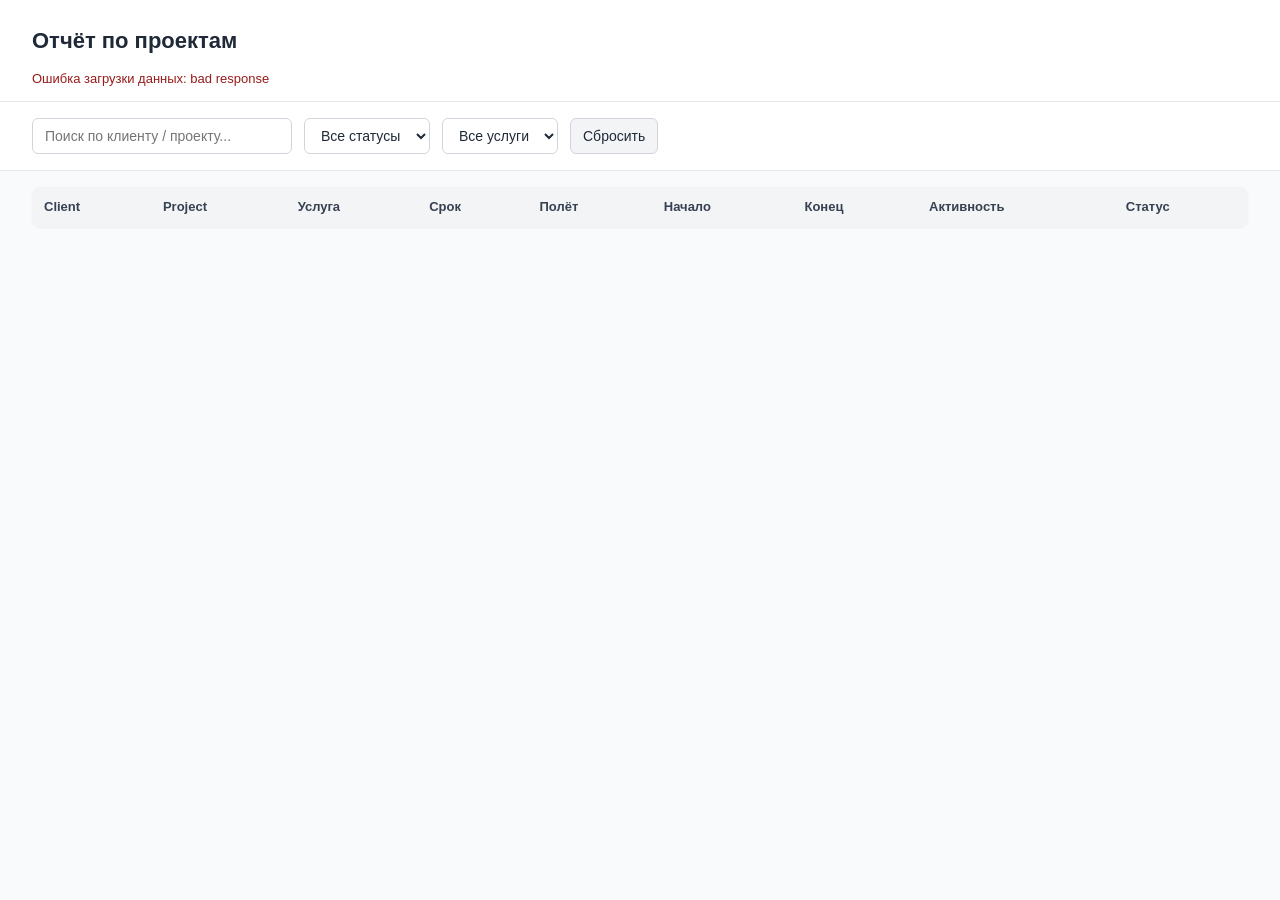
==== visualization/static/index.html @ fd854631 "Реализаци веб-сервера для визуализации" ====
<!DOCTYPE html>
<html lang="ru">
<head>
  <meta charset="utf-8">
  <meta name="viewport" content="width=device-width, initial-scale=1">
  <title>Отчёт по проектам</title>
  <link rel="stylesheet" href="style.css">
</head>
<body>
  <header>
    <h1>Отчёт по проектам</h1>
    <div id="summary" class="summary">Загрузка…</div>
  </header>

  <section class="filters">
    <input id="search" type="search" placeholder="Поиск по клиенту / проекту...">
    <select id="statusFilter"><option value="">Все статусы</option></select>
    <select id="serviceFilter"><option value="">Все услуги</option></select>
    <button id="resetBtn" type="button">Сбросить</button>
  </section>

  <main>
    <table id="reportTable">
      <thead>
        <tr>
          <th>Client</th>
          <th>Project</th>
          <th>Услуга</th>
          <th>Срок</th>
          <th>Полёт</th>
          <th>Начало</th>
          <th>Конец</th>
          <th>Активность</th>
          <th>Статус</th>
        </tr>
      </thead>
      <tbody></tbody>
    </table>
  </main>

  <script src="app.js"></script>
</body>
</html>
---- visualization/static/style.css ----
* { box-sizing: border-box; }

body {
  margin: 0;
  font: 14px/1.5 -apple-system, BlinkMacSystemFont, "Segoe UI", Roboto, sans-serif;
  color: #1f2937;
  background: #f9fafb;
}

header {
  padding: 24px 32px 12px;
  background: #fff;
  border-bottom: 1px solid #e5e7eb;
}

h1 { margin: 0 0 12px; font-size: 22px; }

.summary { display: flex; gap: 16px; flex-wrap: wrap; color: #4b5563; font-size: 13px; }
.summary b { color: #111827; }

.filters {
  display: flex;
  gap: 12px;
  padding: 16px 32px;
  background: #fff;
  border-bottom: 1px solid #e5e7eb;
  flex-wrap: wrap;
}

.filters input,
.filters select,
.filters button {
  padding: 8px 12px;
  border: 1px solid #d1d5db;
  border-radius: 6px;
  font-size: 14px;
  background: #fff;
  color: inherit;
}

.filters input { min-width: 260px; }
.filters button { cursor: pointer; background: #f3f4f6; }
.filters button:hover { background: #e5e7eb; }

main { padding: 16px 32px 40px; }

table {
  width: 100%;
  border-collapse: collapse;
  background: #fff;
  border-radius: 8px;
  overflow: hidden;
  box-shadow: 0 1px 2px rgba(0,0,0,.05);
}

th, td {
  padding: 10px 12px;
  text-align: left;
  border-bottom: 1px solid #f1f3f5;
  white-space: nowrap;
}

th {
  background: #f3f4f6;
  font-weight: 600;
  font-size: 13px;
  color: #374151;
}

tbody tr:hover { background: #f9fafb; }

.status {
  display: inline-block;
  padding: 2px 8px;
  border-radius: 999px;
  font-size: 12px;
  font-weight: 500;
}

.status--пролонгировано   { background: #d1fae5; color: #065f46; }
.status--непролонгировано { background: #fee2e2; color: #991b1b; }
.status--отвал            { background: #fef3c7; color: #92400e; }
.status--неизвестно       { background: #e0e7ff; color: #3730a3; }
.status--разовые          { background: #e5e7eb; color: #374151; }
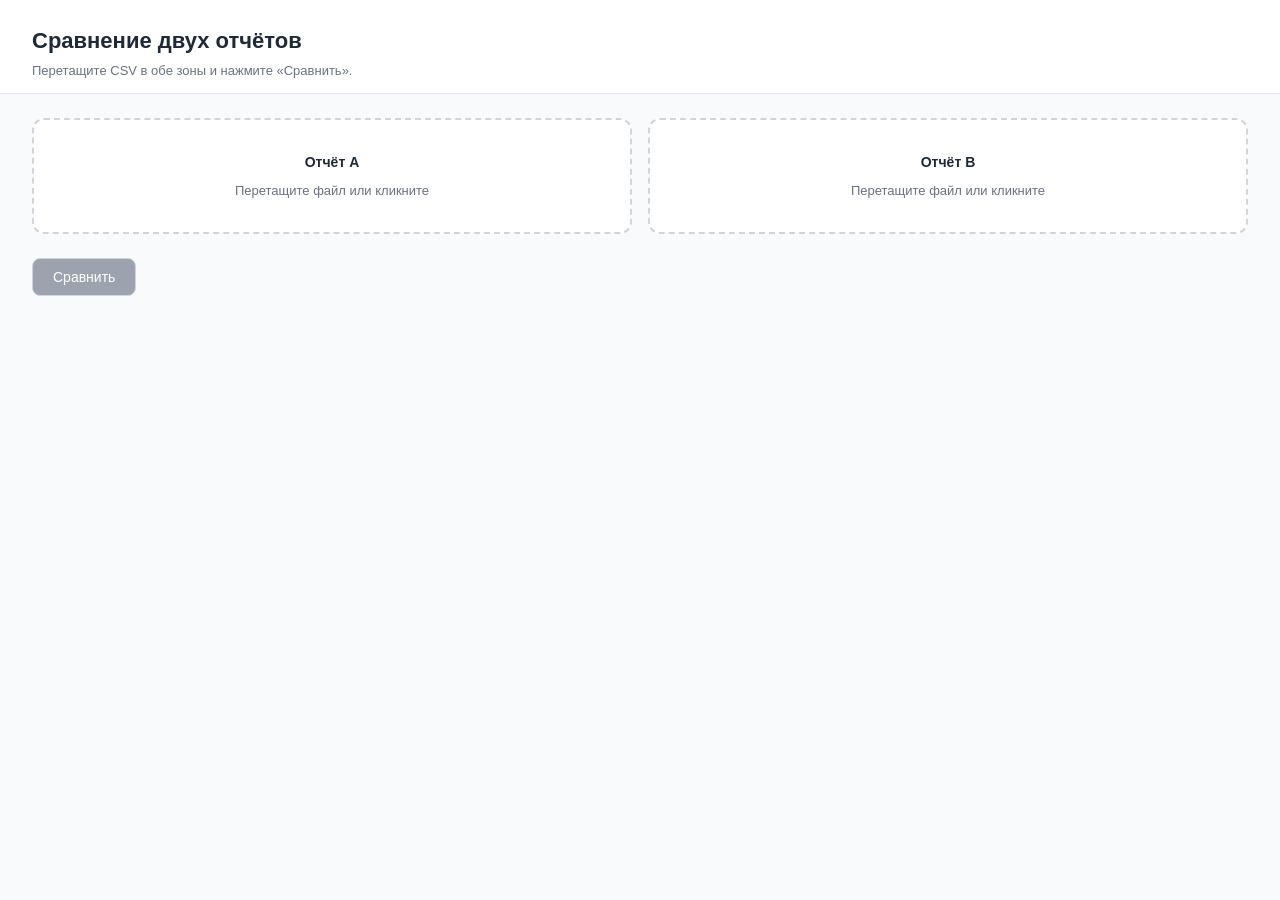
==== commit b041d024: "Веб-сервис сравнения отчетов" ====
--- a/visualization/static/index.html
+++ b/visualization/static/index.html
@@ -3,40 +3,37 @@
 <head>
   <meta charset="utf-8">
   <meta name="viewport" content="width=device-width, initial-scale=1">
-  <title>Отчёт по проектам</title>
+  <title>Сравнение отчётов</title>
   <link rel="stylesheet" href="style.css">
 </head>
 <body>
   <header>
-    <h1>Отчёт по проектам</h1>
-    <div id="summary" class="summary">Загрузка…</div>
+    <h1>Сравнение двух отчётов</h1>
+    <p class="hint">Перетащите CSV в обе зоны и нажмите «Сравнить».</p>
   </header>
 
-  <section class="filters">
-    <input id="search" type="search" placeholder="Поиск по клиенту / проекту...">
-    <select id="statusFilter"><option value="">Все статусы</option></select>
-    <select id="serviceFilter"><option value="">Все услуги</option></select>
-    <button id="resetBtn" type="button">Сбросить</button>
+  <section class="drops">
+    <div class="drop" id="dropA" data-slot="a">
+      <input type="file" id="fileA" accept=".csv" hidden>
+      <div class="drop__label">Отчёт A</div>
+      <div class="drop__filename" id="nameA">Перетащите файл или кликните</div>
+    </div>
+    <div class="drop" id="dropB" data-slot="b">
+      <input type="file" id="fileB" accept=".csv" hidden>
+      <div class="drop__label">Отчёт B</div>
+      <div class="drop__filename" id="nameB">Перетащите файл или кликните</div>
+    </div>
   </section>
 
-  <main>
-    <table id="reportTable">
-      <thead>
-        <tr>
-          <th>Client</th>
-          <th>Project</th>
-          <th>Услуга</th>
-          <th>Срок</th>
-          <th>Полёт</th>
-          <th>Начало</th>
-          <th>Конец</th>
-          <th>Активность</th>
-          <th>Статус</th>
-        </tr>
-      </thead>
-      <tbody></tbody>
-    </table>
-  </main>
+  <section class="actions">
+    <button id="compareBtn" disabled>Сравнить</button>
+    <span id="status" class="status"></span>
+  </section>
+
+  <section id="result" class="result hidden">
+    <div id="summary" class="summary"></div>
+    <div id="diffBlocks"></div>
+  </section>
 
   <script src="app.js"></script>
 </body>
--- a/visualization/static/style.css
+++ b/visualization/static/style.css
@@ -7,78 +7,313 @@
   background: #f9fafb;
 }
 
+
+/* =============================================================
+   Header
+   ============================================================= */
+
 header {
   padding: 24px 32px 12px;
   background: #fff;
   border-bottom: 1px solid #e5e7eb;
 }
 
-h1 { margin: 0 0 12px; font-size: 22px; }
-
-.summary { display: flex; gap: 16px; flex-wrap: wrap; color: #4b5563; font-size: 13px; }
-.summary b { color: #111827; }
-
-.filters {
+h1 {
+  margin: 0 0 4px;
+  font-size: 22px;
+}
+
+.hint {
+  margin: 0;
+  color: #6b7280;
+  font-size: 13px;
+}
+
+
+/* =============================================================
+   Drop zones
+   ============================================================= */
+
+.drops {
+  display: grid;
+  grid-template-columns: 1fr 1fr;
+  gap: 16px;
+  padding: 24px 32px 8px;
+}
+
+.drop {
+  border: 2px dashed #d1d5db;
+  border-radius: 12px;
+  padding: 32px 16px;
+  text-align: center;
+  background: #fff;
+  cursor: pointer;
+  transition: all .15s;
+}
+
+.drop:hover {
+  border-color: #9ca3af;
+}
+
+.drop.dragover {
+  border-color: #3b82f6;
+  background: #eff6ff;
+}
+
+.drop.loaded {
+  border-style: solid;
+  border-color: #10b981;
+  background: #ecfdf5;
+}
+
+.drop__label {
+  font-weight: 600;
+  margin-bottom: 8px;
+}
+
+.drop__filename {
+  color: #6b7280;
+  font-size: 13px;
+  word-break: break-all;
+}
+
+
+/* =============================================================
+   Actions
+   ============================================================= */
+
+.actions {
   display: flex;
   gap: 12px;
+  align-items: center;
   padding: 16px 32px;
+}
+
+button {
+  padding: 10px 20px;
+  border: 1px solid #d1d5db;
+  border-radius: 8px;
+  background: #2563eb;
+  color: #fff;
+  font-weight: 500;
+  cursor: pointer;
+  font-size: 14px;
+}
+
+button:disabled {
+  background: #9ca3af;
+  cursor: not-allowed;
+}
+
+button:hover:not(:disabled) {
+  background: #1d4ed8;
+}
+
+.status {
+  color: #6b7280;
+  font-size: 13px;
+}
+
+
+/* =============================================================
+   Result
+   ============================================================= */
+
+.result {
+  padding: 8px 32px 40px;
+}
+
+.hidden {
+  display: none;
+}
+
+.summary {
+  display: flex;
+  gap: 24px;
+  padding: 16px 20px;
   background: #fff;
-  border-bottom: 1px solid #e5e7eb;
+  border-radius: 8px;
+  box-shadow: 0 1px 2px rgba(0, 0, 0, .05);
+  margin-bottom: 20px;
   flex-wrap: wrap;
 }
 
-.filters input,
-.filters select,
-.filters button {
-  padding: 8px 12px;
-  border: 1px solid #d1d5db;
-  border-radius: 6px;
-  font-size: 14px;
+.summary b {
+  color: #111827;
+}
+
+
+/* =============================================================
+   Blocks
+   ============================================================= */
+
+.block {
+  margin-bottom: 24px;
   background: #fff;
-  color: inherit;
-}
-
-.filters input { min-width: 260px; }
-.filters button { cursor: pointer; background: #f3f4f6; }
-.filters button:hover { background: #e5e7eb; }
-
-main { padding: 16px 32px 40px; }
+  border-radius: 8px;
+  box-shadow: 0 1px 2px rgba(0, 0, 0, .05);
+  overflow: hidden;
+}
+
+.block__title {
+  padding: 12px 16px;
+  font-weight: 600;
+  border-bottom: 1px solid #f1f3f5;
+}
+
+.block--only-a .block__title {
+  background: #fef3c7;
+  color: #92400e;
+}
+
+.block--only-b .block__title {
+  background: #dbeafe;
+  color: #1e40af;
+}
+
+.block--diff .block__title {
+  background: #fee2e2;
+  color: #991b1b;
+}
+
+.block--empty .block__title {
+  background: #f3f4f6;
+  color: #6b7280;
+}
+
+
+/* =============================================================
+   Tables with horizontal scroll
+   ============================================================= */
+
+.table-wrap {
+  overflow-x: auto;
+}
 
 table {
   width: 100%;
   border-collapse: collapse;
-  background: #fff;
-  border-radius: 8px;
-  overflow: hidden;
-  box-shadow: 0 1px 2px rgba(0,0,0,.05);
 }
 
 th, td {
-  padding: 10px 12px;
+  padding: 8px 12px;
   text-align: left;
   border-bottom: 1px solid #f1f3f5;
+  font-size: 13px;
   white-space: nowrap;
 }
 
 th {
-  background: #f3f4f6;
-  font-weight: 600;
-  font-size: 13px;
+  background: #f9fafb;
+  font-weight: 600;
   color: #374151;
 }
 
-tbody tr:hover { background: #f9fafb; }
-
-.status {
-  display: inline-block;
-  padding: 2px 8px;
-  border-radius: 999px;
+tr:hover td {
+  background: #f9fafb;
+}
+
+
+/* =============================================================
+   Row numbers
+   ============================================================= */
+
+.row-num {
+  font-family: ui-monospace, Menlo, Consolas, monospace;
   font-size: 12px;
+  color: #6b7280;
+  text-align: right;
+  padding-right: 16px;
+  width: 60px;
+}
+
+
+/* =============================================================
+   Row diff
+   ============================================================= */
+
+.row-diff {
+  border-bottom: 1px solid #f1f3f5;
+  padding: 8px 0 12px;
+}
+
+.row-diff:last-child {
+  border-bottom: none;
+}
+
+.row-diff__key {
+  display: flex;
+  justify-content: space-between;
+  align-items: baseline;
+  gap: 16px;
+  padding: 8px 16px 4px;
+  font-size: 12px;
+}
+
+.row-diff__key-label {
+  font-weight: 600;
+  font-family: ui-monospace, Menlo, Consolas, monospace;
+  color: #4b5563;
+}
+
+.row-diff__row-nums {
+  color: #6b7280;
+  font-weight: 400;
+}
+
+.row-diff .table-wrap {
+  padding: 0 16px;
+}
+
+.row-diff__table th,
+.row-diff__table td {
+  padding: 6px 10px;
+  font-size: 13px;
+  white-space: nowrap;
+}
+
+.row-diff__table th {
+  background: #f9fafb;
+  font-weight: 600;
+  color: #6b7280;
+  font-size: 11px;
+  text-transform: uppercase;
+  letter-spacing: .03em;
+}
+
+.row-diff__label {
+  max-width: 180px;
+  overflow: hidden;
+  text-overflow: ellipsis;
+  white-space: nowrap;
+  font-size: 11px;
+  font-weight: 600;
+}
+
+.row-diff__table .row-diff__label {
+  width: auto;
+  text-align: left;
+  color: #9ca3af;
+}
+
+.row-diff__label--a {
+  background: #fef3c7;
+  color: #92400e !important;
+}
+
+.row-diff__label--b {
+  background: #dbeafe;
+  color: #1e40af !important;
+}
+
+.row-diff__table .cell--old {
+  background: #fef2f2;
+  color: #991b1b;
   font-weight: 500;
 }
 
-.status--пролонгировано   { background: #d1fae5; color: #065f46; }
-.status--непролонгировано { background: #fee2e2; color: #991b1b; }
-.status--отвал            { background: #fef3c7; color: #92400e; }
-.status--неизвестно       { background: #e0e7ff; color: #3730a3; }
-.status--разовые          { background: #e5e7eb; color: #374151; }+.row-diff__table .cell--new {
+  background: #ecfdf5;
+  color: #065f46;
+  font-weight: 500;
+}
